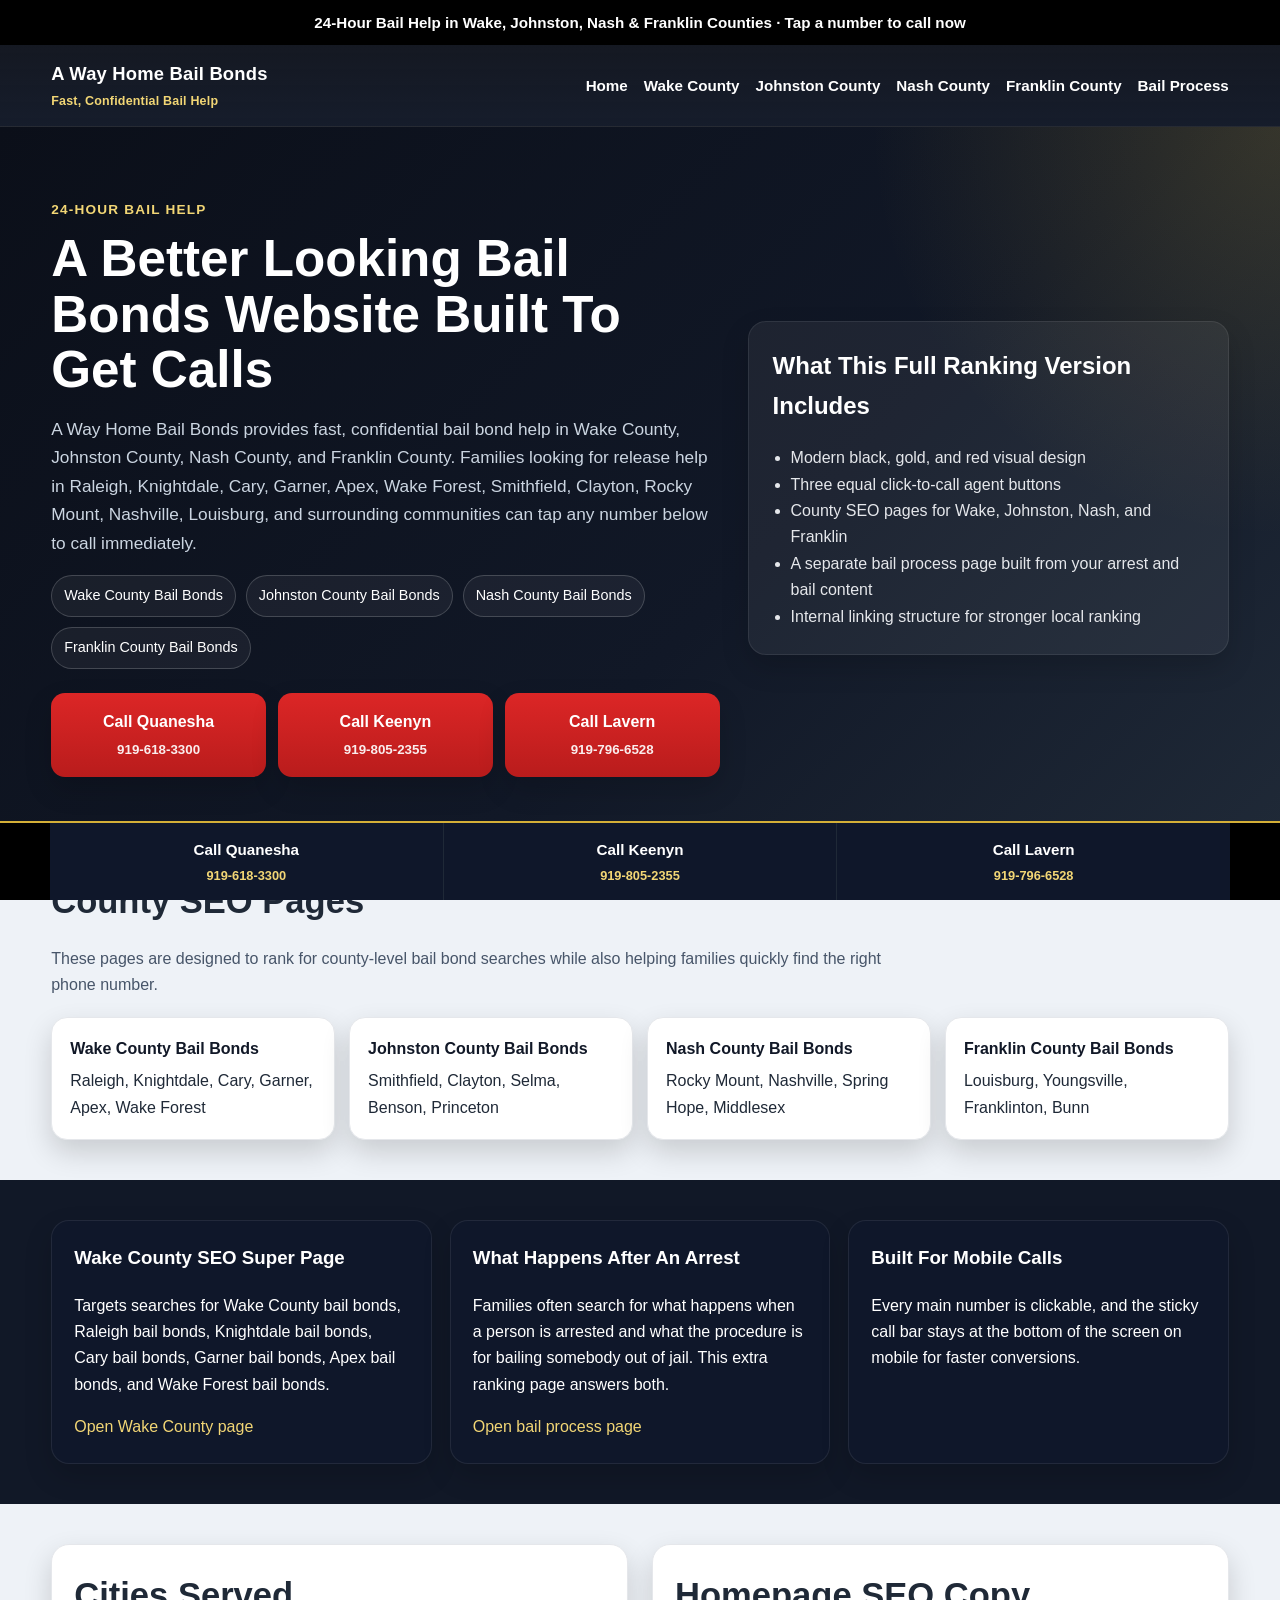
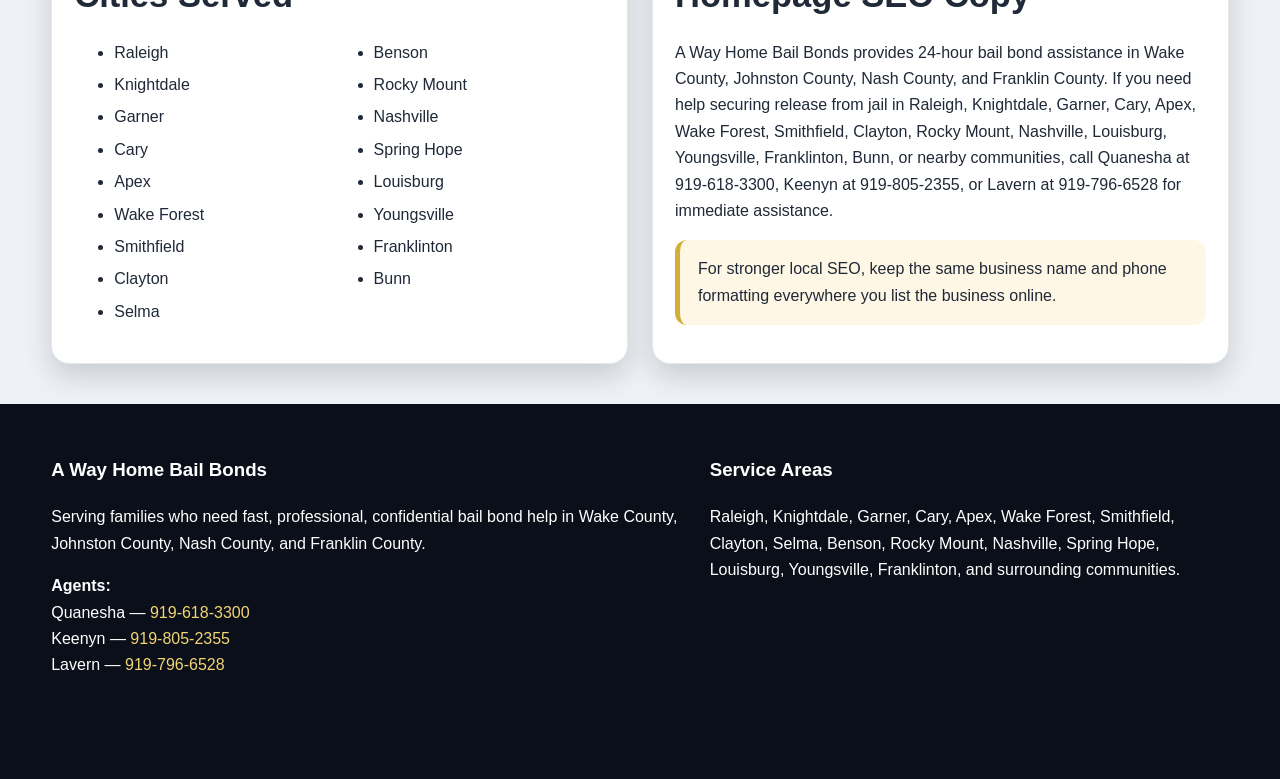
==== index.html @ f5813a71 "Add files via upload" ====
<!DOCTYPE html>
<html lang="en">
<head>
  <meta charset="UTF-8" /><meta name="viewport" content="width=device-width, initial-scale=1.0" />
  <title>A Way Home Bail Bonds | Wake, Johnston, Nash & Franklin County Bail Bonds</title>
  <meta name="description" content="A Way Home Bail Bonds provides 24-hour bail bond help in Wake County, Johnston County, Nash County, and Franklin County. Call Quanesha, Keenyn, or Lavern now." />
  <link rel="stylesheet" href="style.css" />
</head>
<body>
<div class="topbar">24-Hour Bail Help in Wake, Johnston, Nash & Franklin Counties · Tap a number to call now</div>
<header class="site-header">
  <div class="wrap nav">
    <a class="brand" href="index.html">A Way Home Bail Bonds<small>Fast, Confidential Bail Help</small></a>
    <nav class="nav-links">
      <a href="index.html">Home</a>
      <a href="wake-county-bail-bonds.html">Wake County</a>
      <a href="johnston-county-bail-bonds.html">Johnston County</a>
      <a href="nash-county-bail-bonds.html">Nash County</a>
      <a href="franklin-county-bail-bonds.html">Franklin County</a>
      <a href="wake-county-bail-process.html">Bail Process</a>
    </nav>
  </div>
</header>
<section class="hero"><div class="wrap hero-grid">
  <div>
    <div class="kicker">24-Hour Bail Help</div>
    <h1>A Better Looking Bail Bonds Website Built To Get Calls</h1>
    <p class="lead">A Way Home Bail Bonds provides fast, confidential bail bond help in Wake County, Johnston County, Nash County, and Franklin County. Families looking for release help in Raleigh, Knightdale, Cary, Garner, Apex, Wake Forest, Smithfield, Clayton, Rocky Mount, Nashville, Louisburg, and surrounding communities can tap any number below to call immediately.</p>
    <div class="badges">
      <div class="badge">Wake County Bail Bonds</div><div class="badge">Johnston County Bail Bonds</div><div class="badge">Nash County Bail Bonds</div><div class="badge">Franklin County Bail Bonds</div>
    </div>
    <div class="cta-grid">
      <a href="tel:19196183300" class="call-btn">Call Quanesha<small>919-618-3300</small></a>
      <a href="tel:19198052355" class="call-btn">Call Keenyn<small>919-805-2355</small></a>
      <a href="tel:19197966528" class="call-btn">Call Lavern<small>919-796-6528</small></a>
    </div>
  </div>
  <aside class="panel">
    <h2>What This Full Ranking Version Includes</h2>
    <ul>
      <li>Modern black, gold, and red visual design</li>
      <li>Three equal click-to-call agent buttons</li>
      <li>County SEO pages for Wake, Johnston, Nash, and Franklin</li>
      <li>A separate bail process page built from your arrest and bail content</li>
      <li>Internal linking structure for stronger local ranking</li>
    </ul>
  </aside>
</div></section>

<section class="section"><div class="wrap">
  <h2>County SEO Pages</h2>
  <p class="sub">These pages are designed to rank for county-level bail bond searches while also helping families quickly find the right phone number.</p>
  <div class="county-links">
    <a class="county-link" href="wake-county-bail-bonds.html"><strong>Wake County Bail Bonds</strong>Raleigh, Knightdale, Cary, Garner, Apex, Wake Forest</a>
    <a class="county-link" href="johnston-county-bail-bonds.html"><strong>Johnston County Bail Bonds</strong>Smithfield, Clayton, Selma, Benson, Princeton</a>
    <a class="county-link" href="nash-county-bail-bonds.html"><strong>Nash County Bail Bonds</strong>Rocky Mount, Nashville, Spring Hope, Middlesex</a>
    <a class="county-link" href="franklin-county-bail-bonds.html"><strong>Franklin County Bail Bonds</strong>Louisburg, Youngsville, Franklinton, Bunn</a>
  </div>
</div></section>

<section class="section info-band"><div class="wrap card-grid">
  <article class="card"><h3>Wake County SEO Super Page</h3><p>Targets searches for Wake County bail bonds, Raleigh bail bonds, Knightdale bail bonds, Cary bail bonds, Garner bail bonds, Apex bail bonds, and Wake Forest bail bonds.</p><p><a href="wake-county-bail-bonds.html">Open Wake County page</a></p></article>
  <article class="card"><h3>What Happens After An Arrest</h3><p>Families often search for what happens when a person is arrested and what the procedure is for bailing somebody out of jail. This extra ranking page answers both.</p><p><a href="wake-county-bail-process.html">Open bail process page</a></p></article>
  <article class="card"><h3>Built For Mobile Calls</h3><p>Every main number is clickable, and the sticky call bar stays at the bottom of the screen on mobile for faster conversions.</p></article>
</div></section>

<section class="section"><div class="wrap text-columns">
  <div class="card">
    <h2>Cities Served</h2>
    <ul class="service-list">
      <li>Raleigh</li><li>Knightdale</li><li>Garner</li><li>Cary</li><li>Apex</li><li>Wake Forest</li>
      <li>Smithfield</li><li>Clayton</li><li>Selma</li><li>Benson</li><li>Rocky Mount</li><li>Nashville</li>
      <li>Spring Hope</li><li>Louisburg</li><li>Youngsville</li><li>Franklinton</li><li>Bunn</li>
    </ul>
  </div>
  <div class="card">
    <h2>Homepage SEO Copy</h2>
    <p>A Way Home Bail Bonds provides 24-hour bail bond assistance in Wake County, Johnston County, Nash County, and Franklin County. If you need help securing release from jail in Raleigh, Knightdale, Garner, Cary, Apex, Wake Forest, Smithfield, Clayton, Rocky Mount, Nashville, Louisburg, Youngsville, Franklinton, Bunn, or nearby communities, call Quanesha at 919-618-3300, Keenyn at 919-805-2355, or Lavern at 919-796-6528 for immediate assistance.</p>
    <div class="callout">For stronger local SEO, keep the same business name and phone formatting everywhere you list the business online.</div>
  </div>
</div></section>
<footer class="footer">
  <div class="wrap footer-grid">
    <div>
      <h3>A Way Home Bail Bonds</h3>
      <p>Serving families who need fast, professional, confidential bail bond help in Wake County, Johnston County, Nash County, and Franklin County.</p>
      <p><strong>Agents:</strong><br>
      Quanesha — <a href="tel:19196183300">919-618-3300</a><br>
      Keenyn — <a href="tel:19198052355">919-805-2355</a><br>
      Lavern — <a href="tel:19197966528">919-796-6528</a></p>
    </div>
    <div>
      <h3>Service Areas</h3>
      <p>Raleigh, Knightdale, Garner, Cary, Apex, Wake Forest, Smithfield, Clayton, Selma, Benson, Rocky Mount, Nashville, Spring Hope, Louisburg, Youngsville, Franklinton, and surrounding communities.</p>
    </div>
  </div>
</footer>
<div class="sticky-callbar">
  <div class="sticky-inner">
    <a href="tel:19196183300">Call Quanesha<span>919-618-3300</span></a>
    <a href="tel:19198052355">Call Keenyn<span>919-805-2355</span></a>
    <a href="tel:19197966528">Call Lavern<span>919-796-6528</span></a>
  </div>
</div>
</body></html>
---- style.css ----
:root{
  --bg:#0b0f19;--panel:#111827;--panel-2:#172033;--text:#f8fafc;--muted:#cbd5e1;
  --gold:#d4af37;--gold-2:#f2d675;--red:#dc2626;--red-2:#b91c1c;--card:#ffffff;
  --card-text:#1f2937;--soft:#eef2f7;--border:#e5e7eb;--shadow:0 12px 28px rgba(0,0,0,.16)}
*{box-sizing:border-box}html{scroll-behavior:smooth}
body{margin:0;font-family:Arial,Helvetica,sans-serif;color:var(--card-text);background:var(--soft);line-height:1.65}
a{color:var(--red);text-decoration:none}img{max-width:100%;display:block}.wrap{width:min(1180px,92%);margin:0 auto}
.topbar{background:#000;color:#fff;text-align:center;padding:10px 14px;font-weight:700;font-size:.95rem}.topbar a{color:var(--gold-2)}
.site-header{background:linear-gradient(180deg,rgba(11,15,25,.96),rgba(17,24,39,.98));color:var(--text);position:sticky;top:0;z-index:50;border-bottom:1px solid rgba(255,255,255,.08)}
.nav{display:flex;align-items:center;justify-content:space-between;gap:16px;padding:14px 0}.brand{color:#fff;font-weight:800;letter-spacing:.2px;font-size:1.15rem}
.brand small{display:block;color:var(--gold-2);font-weight:700;font-size:.78rem;margin-top:2px}.nav-links{display:flex;flex-wrap:wrap;gap:16px}.nav-links a{color:#fff;font-weight:700;font-size:.95rem}
.hero{background:radial-gradient(circle at top right,rgba(212,175,55,.18),transparent 28%),linear-gradient(135deg,#0b0f19 0%,#111827 60%,#1f2937 100%);color:#fff;padding:72px 0 56px}
.hero-grid{display:grid;grid-template-columns:1.25fr .9fr;gap:28px;align-items:center}.kicker{color:var(--gold-2);text-transform:uppercase;letter-spacing:1.2px;font-weight:800;font-size:.85rem}
.hero h1{margin:10px 0 12px;font-size:clamp(2rem,4vw,3.4rem);line-height:1.08}.hero p.lead{color:var(--muted);font-size:1.08rem;max-width:760px}
.badges{display:flex;flex-wrap:wrap;gap:10px;margin:18px 0 24px}.badge{border:1px solid rgba(255,255,255,.18);color:#fff;padding:8px 12px;border-radius:999px;font-size:.9rem;background:rgba(255,255,255,.05)}
.cta-grid{display:grid;grid-template-columns:repeat(3,1fr);gap:12px;margin-top:16px}.call-btn{display:block;background:linear-gradient(180deg,var(--red),var(--red-2));color:#fff;padding:16px 14px;border-radius:14px;box-shadow:var(--shadow);text-align:center;font-weight:800}
.call-btn small{display:block;opacity:.92;margin-top:4px;font-weight:700}.panel{background:rgba(255,255,255,.06);border:1px solid rgba(255,255,255,.08);border-radius:18px;padding:24px;box-shadow:var(--shadow)}.panel h2,.panel h3{margin-top:0}
.panel ul{margin:0;padding-left:18px;color:#e5e7eb}.section{padding:40px 0}.section h2{margin:0 0 12px;font-size:clamp(1.5rem,2.7vw,2.3rem)}.section .sub{color:#475569;max-width:850px;margin-bottom:18px}
.card-grid{display:grid;grid-template-columns:repeat(3,1fr);gap:18px}.card{background:var(--card);border:1px solid var(--border);border-radius:18px;padding:22px;box-shadow:var(--shadow)}.card h3{margin-top:0}.card p:last-child{margin-bottom:0}
.service-list{columns:2;column-gap:28px}.service-list li{break-inside:avoid;margin-bottom:6px}.info-band{background:#111827;color:#fff}.info-band .card{background:#0f172a;color:#fff;border-color:rgba(255,255,255,.08)}.info-band a{color:var(--gold-2)}
.county-links{display:grid;grid-template-columns:repeat(4,1fr);gap:14px}.county-link{display:block;background:#fff;border:1px solid var(--border);border-radius:16px;padding:18px;box-shadow:var(--shadow);color:var(--card-text)}.county-link strong{display:block;color:#111827;margin-bottom:6px}
.text-columns{display:grid;grid-template-columns:1fr 1fr;gap:24px}.faq details{background:#fff;border:1px solid var(--border);border-radius:14px;padding:16px 18px;box-shadow:var(--shadow)}.faq details+details{margin-top:12px}.faq summary{cursor:pointer;font-weight:800}
.footer{background:#0b0f19;color:#fff;padding:32px 0 84px}.footer a{color:var(--gold-2)}.footer-grid{display:grid;grid-template-columns:1.1fr .9fr;gap:24px}
.sticky-callbar{position:fixed;bottom:0;left:0;right:0;background:#000;border-top:2px solid var(--gold);z-index:60}.sticky-inner{width:min(1180px,100%);margin:0 auto;display:grid;grid-template-columns:repeat(3,1fr);gap:1px;background:#1f2937}
.sticky-inner a{background:#0f172a;color:#fff;text-align:center;padding:14px 10px;font-weight:800;font-size:.95rem}.sticky-inner a span{display:block;color:var(--gold-2);font-size:.8rem;margin-top:3px}
.hero-mini{background:radial-gradient(circle at top left,rgba(212,175,55,.16),transparent 28%),linear-gradient(135deg,#0b0f19 0%,#111827 60%,#1f2937 100%);color:#fff;padding:56px 0 36px}
.breadcrumbs{color:#cbd5e1;font-size:.92rem;margin-bottom:10px}.breadcrumbs a{color:#f8fafc}.callout{background:#fff7e6;border-left:5px solid var(--gold);padding:16px 18px;border-radius:12px}
@media (max-width:980px){.hero-grid,.text-columns,.footer-grid,.card-grid,.county-links{grid-template-columns:1fr 1fr}.cta-grid{grid-template-columns:1fr}}
@media (max-width:720px){.nav{flex-direction:column;align-items:flex-start}.nav-links{gap:10px}.hero-grid,.text-columns,.footer-grid,.card-grid,.county-links{grid-template-columns:1fr}.service-list{columns:1}body{padding-bottom:74px}}
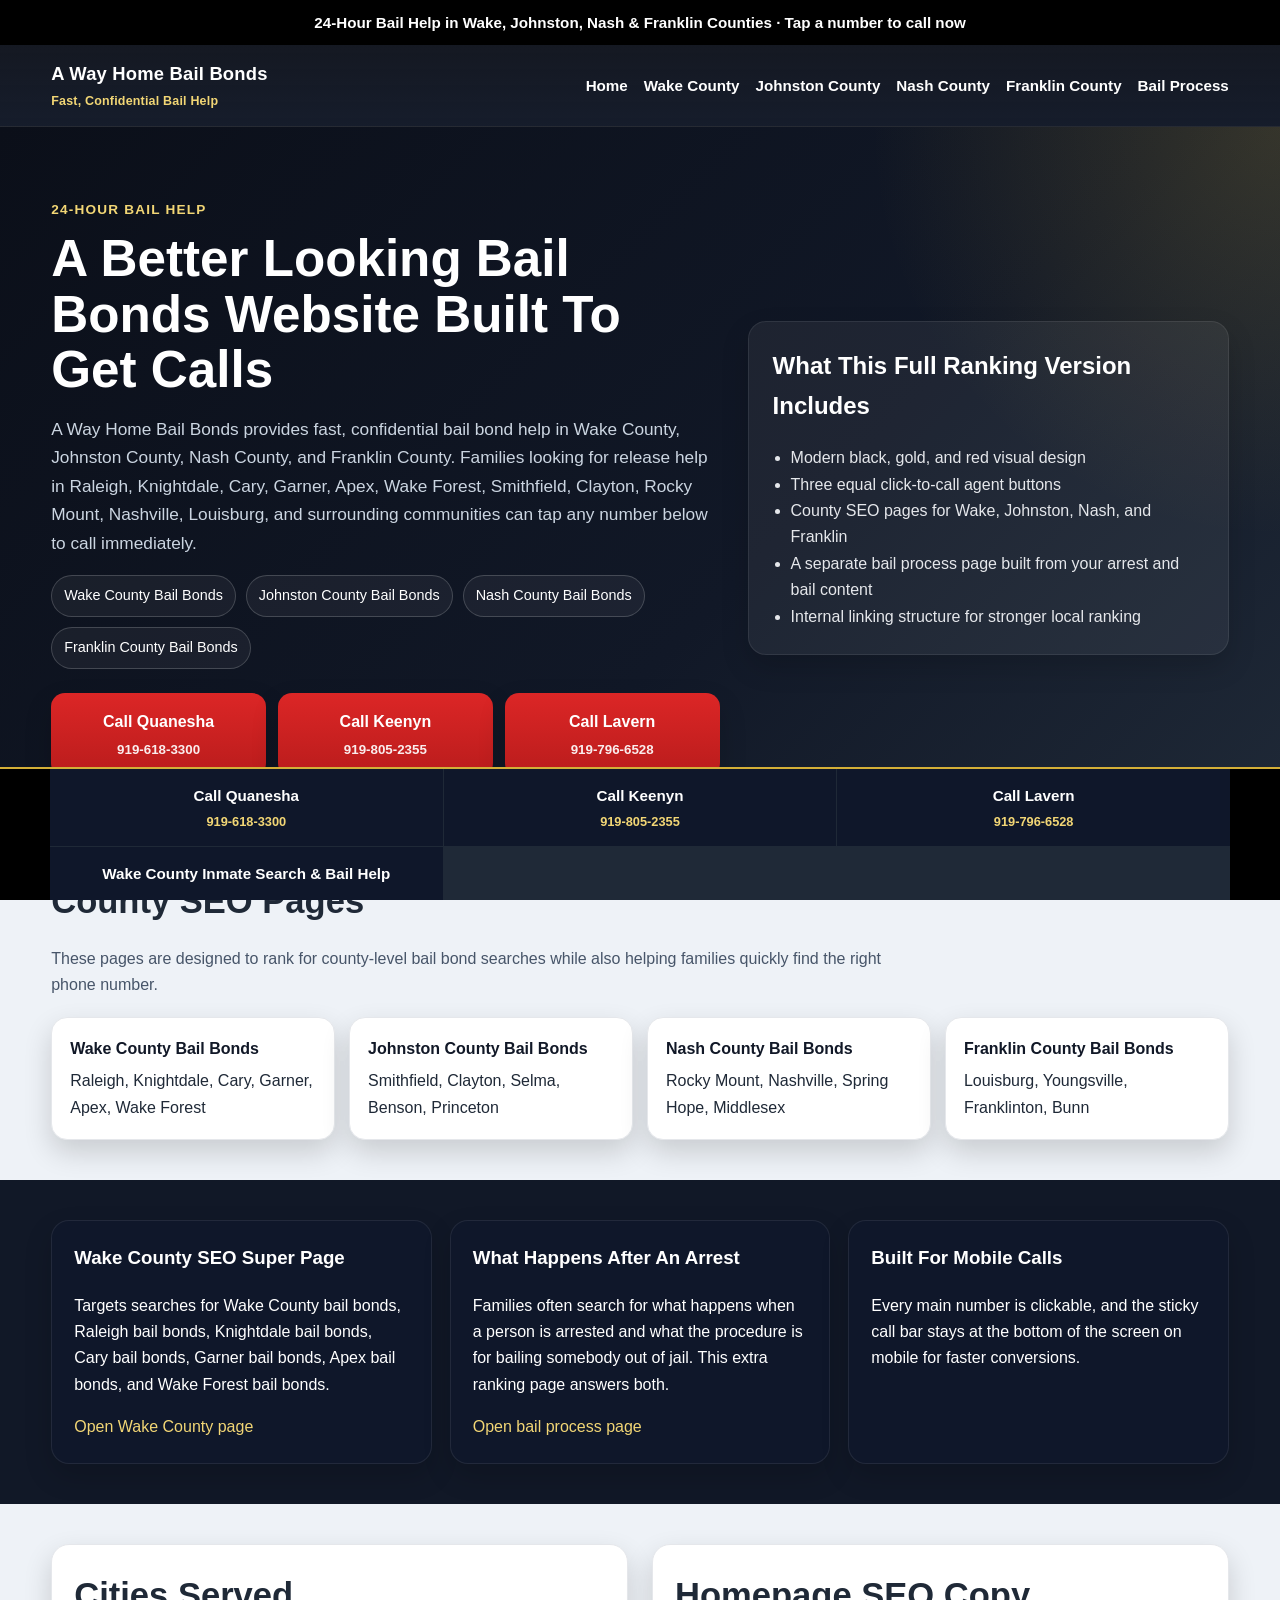
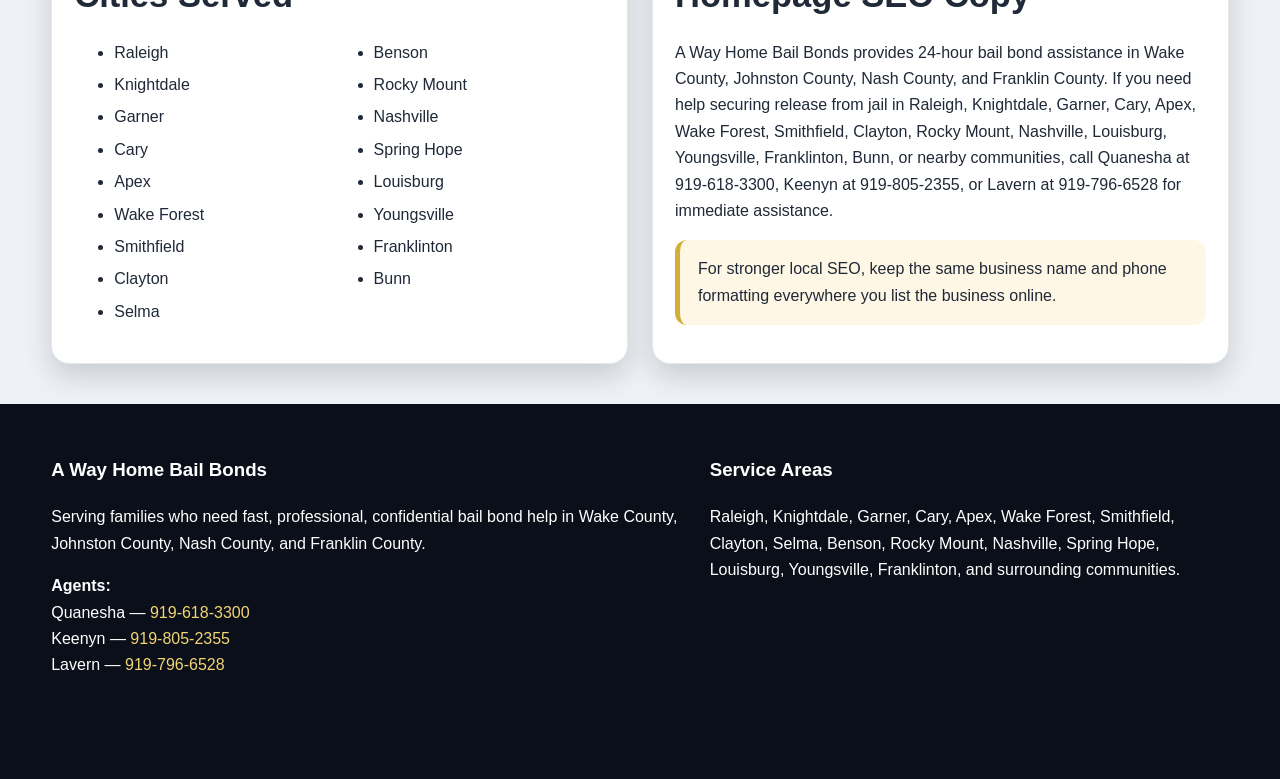
==== commit c685efb6: "Update index.html" ====
--- a/index.html
+++ b/index.html
@@ -100,6 +100,9 @@
     <a href="tel:19196183300">Call Quanesha<span>919-618-3300</span></a>
     <a href="tel:19198052355">Call Keenyn<span>919-805-2355</span></a>
     <a href="tel:19197966528">Call Lavern<span>919-796-6528</span></a>
+    <a href="wake-county-inmate-search-bail-help.html">
+Wake County Inmate Search & Bail Help
+</a>
   </div>
 </div>
-</body></html>+</body></html>
